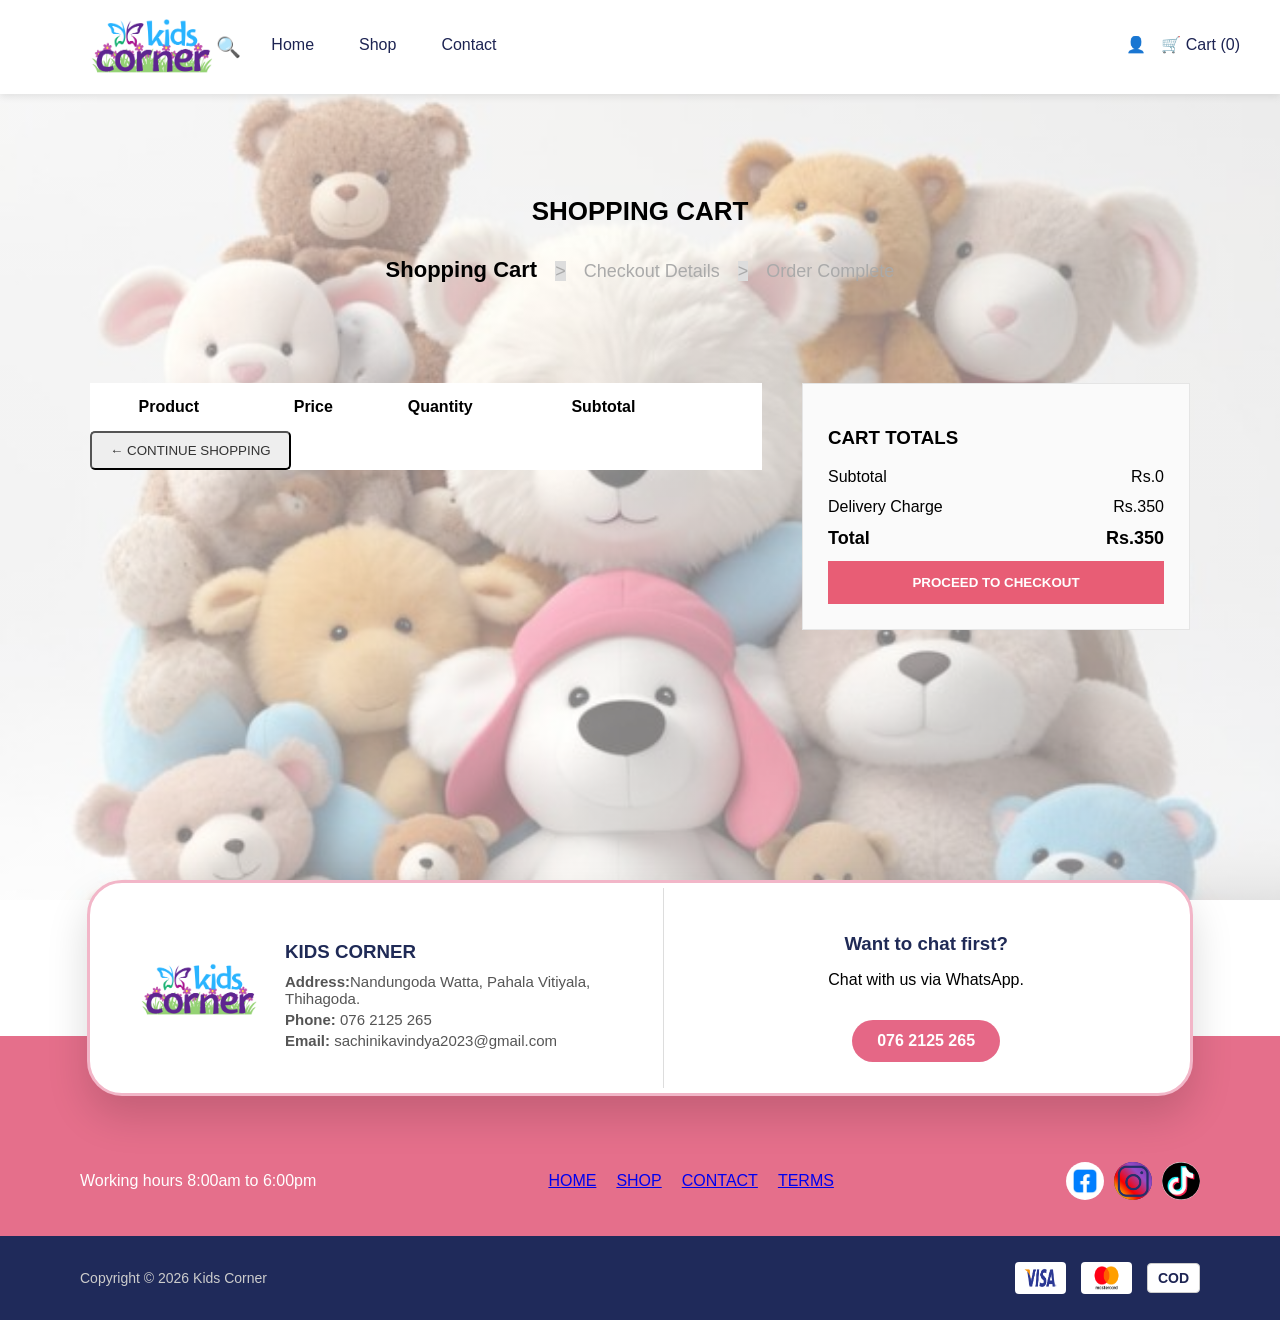
==== frontend/cart.html @ 72a20eba "frontend" ====
<!DOCTYPE html>
<html lang="en">
<head>
    <meta charset="UTF-8">
    <title>Toy Store | Cart</title>
    <link rel="stylesheet" href="cart.css">
</head>
<body class="cart-page">

<!-- HEADER -->
<header class="top-header">
    <div class="logo">
    <img src="images/Blue and Purple Colorful Kids Toy Store Logo.png" alt="Toy Store Logo">
    </div>

    <nav class="navbar">
    <!-- LEFT MENU -->
    <div class="nav-left">

        <!-- SEARCH -->
        <div class="search-container">
            <span class="search-icon">🔍</span>

            <div class="search-box">
                <input type="text" placeholder="Search..." />
                <button>🔍</button>
            </div>
        </div>
        
        <a href="index.html">Home</a>
        <a href="index.html#shop">Shop</a>
        <a href="index.html#contact-card">Contact</a>
    </div>

    <!-- RIGHT MENU -->
    <div class="nav-right">
        <span class="login-btn" onclick="openLogin()">👤</span>
        <span class="cart-btn" onclick="goToCart()">🛒 Cart (<span id="cartCount">0</span>)</span>
    </div>
</nav>

</header>

<!-- LOGIN MODAL -->
<div id="loginModal" class="modal">
    <div class="modal-box">

        <span class="close-btn" onclick="closeLogin()">×</span>

        <div class="modal-content">

            <!-- LOGIN -->
            <div class="login-section">
                <h2>LOGIN</h2>

                <label>Username or email address *</label>
                <input type="email" id="loginEmail" placeholder="Email">

                <label>Password *</label>
                <input type="password" id="loginPassword" placeholder="Password">

                <button class="primary-btn" onclick="loginUser()">LOG IN</button>
                <p id="authMessage"></p>
                
            </div>

            <!-- REGISTER -->
             <div class="register-section">
                <h2>REGISTER</h2>

                <label>Email address *</label>
                <input type="email" id="registerEmail" plaeholder="Email">

                <label>Password *</label>
                <input type="password" id="registerPassword" placeholder="Password">

                <p class="info">
                    A link to set a new password will be sent to your email address.
                </p>

                <p class="info">
                    Your personal data will be used to support your experience throughout this website.
                </p>

                <button class="primary-btn" onclick="registerUser()">REGISTER</button>
            </div>

        </div>
    </div>
</div>
<div class="cart-wrapper">
<!-- CART TITLE -->
<section class="cart-title">
    <h2>SHOPPING CART</h2>
    <div class="checkout-steps">
    <span class="step active">Shopping Cart</span>
    <span class="divider">></span>
    <span class="step">Checkout Details</span>
    <span class="divider">></span>
    <span class="step">Order Complete</span>
</section>

<!-- CART CONTENT -->
<section class="cart-container">

<div class="cart-grid">

<!-- CART TABLE -->
<div class="cart-table">

<table>
<thead>
<tr>
<th></th>
<th>Product</th>
<th>Price</th>
<th>Quantity</th>
<th>Subtotal</th>
<th></th>
</tr>
</thead>

<tbody id="cartItems">
</tbody>

</table>

<div class="cart-buttons">
<button class="continue-btn" onclick="goToShop()">← CONTINUE SHOPPING</button>

</div>

</div>


<!-- CART TOTALS -->
<div class="cart-totals">

<h3>CART TOTALS</h3>

<div class="total-row">
<span>Subtotal</span>
<span>Rs.<span id="cartSubtotal">0</span></span>
</div>

<div class="total-row">
<span>Delivery Charge</span>
<span>Rs.350</span>
</div>

<div class="total-row total">
<span>Total</span>
<span>Rs.<span id="cartTotal">0</span></span>
</div>

<button class="checkout-btn" onclick="goToCheckout()">PROCEED TO CHECKOUT</button>

</div>

</div>
</div>
</section>

<script src="cart.js"></script>
</body>

<footer class="site-footer">

    <div class="contact-card">

    <!-- LEFT SIDE -->
    <div class="contact-left">
        <img src="images/Blue and Purple Colorful Kids Toy Store Logo.png" class="footer-logo">

        <div class="contact-info">
            <h3>KIDS CORNER</h3>
            <p><strong>Address:</strong>Nandungoda Watta, Pahala Vitiyala, Thihagoda.</p>
            <p><strong>Phone:</strong> 076 2125 265</p>
            <p><strong>Email:</strong> sachinikavindya2023@gmail.com</p>
        </div>
    </div>

    <!-- VERTICAL LINE -->
    <div class="divider"></div>

    <!-- RIGHT SIDE -->
    <div class="contact-right">
        <h3>Want to chat first?</h3>
        <p>Chat with us via WhatsApp.</p>

        <a href="https://wa.me/94762125265" class="whatsapp-btn">
            076 2125 265
        </a>
    </div>

</div>


    <!-- PINK SECTION -->
    <div class="footer-middle">
        <span>Working hours 8:00am to 6:00pm</span>

        <ul class="footer-menu">
            <li ><a href="#">HOME</a></li>
            <li><a href="#shop">SHOP</a></li>
            <li><a href="#contact-card">CONTACT</a></li>
            <li><a href="#">TERMS</a></li>
        </ul>

        <div class="social-icons">
            <div><img src="images/fb.jpg" alt="Facebook"></div>
            <div><img src="images/inster.png" alt="Instagram"></div>
            <div><img src="images/tiktok.png" alt="TikTok"></div>
        </div>
    </div>

    <!-- DARK BLUE BAR -->
    <div class="footer-bottom">
        <p>Copyright © 2026 Kids Corner</p>

        <div class="payments">
        <img src="images/visa.png" alt="Visa">
        <img src="images/Mastercard-Logo.png" alt="Mastercard">
        <div class="cod">COD</div>
    </div>

    </div>

</footer>

</html>
---- frontend/cart.css ----
body {
    margin: 0;
    font-family: 'Segoe UI', sans-serif;
    background: #fff;
}

/* HEADER */
.top-header {
    display: flex;
    justify-content: space-between;
    align-items: center;
    padding: 15px 40px;
    background: white;
    box-shadow: 0 2px 8px rgba(0,0,0,0.1);
}

/* NAVBAR */
.navbar {
    display: flex;
    justify-content: space-between;
    align-items: center;
    width: 100%;
}
.logo img {
    height: 60px;
    object-fit: contain;
    margin-left: 50px;
}


nav a {
    margin: 0 15px;
    text-decoration: none;
    color: #222;
    font-weight: 600;
}

nav a.active {
    border-bottom: 2px solid #ff6f91;
}

/* LEFT & RIGHT */
.nav-left,
.nav-right {
    display: flex;
    gap: 15px;
    align-items: center;
}

/* LINKS */
.nav-left a,
.login-btn,
.cart-btn {
    position: relative;
    text-decoration: none;
    color: #1d2453;
    font-weight: 500;
    cursor: pointer;
    padding-bottom: 5px;
}

/* UNDERLINE EFFECT */
.nav-left a::after,
.login-btn::after,
.cart-btn::after {
    content: "";
    position: absolute;
    left: 0;
    bottom: 0;
    width: 0%;
    height: 3px;
    color: #1d2453;
    background-color: #1d2453;
    transition: width 0.3s ease;
}

/* HOVER */
.nav-left a:hover::after,
.login-btn:hover::after,
.cart-btn:hover::after {
    width: 100%;
}

/* SEARCH */
.search-container {
    position: relative;
}

.search-icon {
    font-size: 20px;
    cursor: pointer;
}

/* SEARCH POPUP */
.search-box {
    position: absolute;
    top: 35px;
    left: -50px;
    background: #fff;
    padding: 15px;
    box-shadow: 0 10px 25px rgba(0,0,0,0.15);
    display: flex;
    gap: 10px;
    opacity: 0;
    visibility: hidden;
    transform: translateY(-10px);
    transition: 0.3s ease;
    z-index: 99;
}

.search-box input {
    padding: 10px;
    border: 1px solid #ddd;
    width: 180px;
}

.search-box button {
    background: #e56786;
    color: white;
    border: none;
    padding: 10px 15px;
    cursor: pointer;
}

/* HOVER EFFECT */
.search-container:hover .search-box {
    opacity: 1;
    visibility: visible;
    transform: translateY(0);
}

/* BACKGROUND */
.modal {
    position: fixed;
    inset: 0;
    background: rgba(0,0,0,0.55);
    display: flex;
    align-items: center;
    justify-content: center;
    opacity: 0;
    visibility: hidden;
    transition: opacity 0.4s ease;
    z-index: 1000;
}

/* SHOW MODAL */
.modal.active {
    opacity: 1;
    visibility: visible;
}

/* MODAL BOX */
.modal-box {
    background: #fff;
    width: 850px;
    max-width: 95%;
    border-radius: 6px;
    padding: 35px;
    transform: scale(0.85);
    transition: transform 0.4s ease;
    position: relative;
}

/* ZOOM EFFECT */
.modal.active .modal-box {
    transform: scale(1);
}

/* CLOSE BUTTON */
.close-btn {
    position: absolute;
    top: 15px;
    right: 20px;
    font-size: 26px;
    cursor: pointer;
    color: #444;
}

/* GRID */
.modal-content {
    display: grid;
    grid-template-columns: 1fr 1fr;
    gap: 45px;
}

/* HEADINGS */
.modal h2 {
    color: #1d2453;
    margin-bottom: 15px;
}

/* INPUTS */
.modal label {
    font-size: 14px;
    margin-top: 12px;
    display: block;
}

.modal input {
    width: 100%;
    padding: 10px;
    margin-top: 5px;
    border: 1px solid #ddd;
    border-radius: 4px;
}

/* BUTTON */
.primary-btn {
    background: #1d2453;
    color: #fff;
    padding: 11px;
    width: 160px;
    border: none;
    margin-top: 18px;
    cursor: pointer;
    border-radius: 3px;
}

.primary-btn:hover {
    background: #131a45;
}

.lost {
    display: block;
    margin-top: 10px;
    font-size: 14px;
}

.info {
    font-size: 14px;
    color: #777;
    margin-top: 10px;
}


/* CART TITLE */
.cart-title {
    text-align: center;
    padding: 30px;
}

.cart-title h2 {
    font-size: 26px;
}

.checkout-steps{
text-align:center;
margin:30px 0;
font-size:18px;
font-weight:500;
}

.step{
color:#aaa;   /* ash color */
margin:0 5px;
}

.step.active{
color:#000;   /* black */
font-size:22px;
font-weight:bold;
}

.divider{
color:#aaa;
margin:0 8px;
}

/* MAIN CART AREA */
.cart-page{
background-image:
linear-gradient(rgba(255, 255, 255, 0.5), rgba(255,255,255,0.5)),
url("images/Cart Background.jpg");

background-size:cover;
background-position:center;
background-attachment:fixed;
min-height:100vh;
}
.cart-wrapper{
max-width:1200px;
margin:auto;
padding:50px 20px;
}

.cart-container{
max-width:1100px;
margin:auto;
padding:40px 20px;
}

/* TWO COLUMN LAYOUT */

.cart-grid{
display:flex;
justify-content:center;
gap:40px;
align-items:flex-start;
}

/* TABLE SECTION */

.cart-table{
flex:2;
background:white;
}

/* CART TOTAL BOX */

.cart-totals{
flex:1;
border:1px solid #e5e5e5;
padding:25px;
background:#fafafa;
}

/* PRODUCT IMAGE */

.product-info{
display:flex;
align-items:center;
gap:15px;
}

.cart-img{
width:70px;
height:70px;
object-fit:cover;
border-radius:5px;
}

/* REMOVE BUTTON */

.remove-btn{
border:none;
background:none;
font-size:18px;
cursor:pointer;
color:#999;
}

/* TABLE STYLE */

table{
width:100%;
border-collapse:collapse;
}

th{
text-align:left;
font-weight:600;
padding:15px 10px;
}

td{
padding:15px 10px;
border-bottom:1px solid #eee;
}

/* QUANTITY INPUT */

input[type="number"]{
width:60px;
padding:6px;
text-align:center;
}

/* CART TOTALS */

.total-row{
display:flex;
justify-content:space-between;
margin:12px 0;
}

.total{
font-weight:bold;
font-size:18px;
}

.continue-btn{
display:inline-block;
padding:10px 18px;
background:#eee;
color:#333;
border-radius:5px;
text-decoration:none;
transition:0.3s;
}

.continue-btn:hover{
background:#09036f;
color:white;
}
/* CHECKOUT BUTTON */

.checkout-btn{
width:100%;
padding:14px;
background:#e85d75;
color:white;
border:none;
font-weight:bold;
cursor:pointer;
transition:0.3s;
}

.checkout-btn:hover{
background:#c94a60;
transform:scale(1.03);
}

.site-footer {
    margin-top: 100px;
    font-family: 'Segoe UI', sans-serif;
}

.contact-card {
    background: #ffffff;
    max-width: 1000px;
    height:130px;
    margin: auto;
    padding: 40px 50px;
    border-radius: 35px;
    border: 3px solid #f2b6c8;

    display: flex;
    align-items: center;
    gap: 40px;

    box-shadow: 0 20px 40px rgba(0,0,0,0.15);
    position: relative;
    top: 60px;
    z-index: 2;
}

/* LEFT SIDE */
.contact-left {
    display: flex;
    align-items: center;
    gap: 25px;
    width: 50%;
}

.footer-logo {
    width: 120px;
}

/* TEXT BESIDE LOGO */
.contact-info h3 {
    margin-bottom: 10px;
    color: #1f2a56;
}

.contact-info p {
    margin: 4px 0;
    color: #555;
    font-size: 15px;
}

/* VERTICAL DIVIDER */
.divider {
    width: 1px;
    height: 120px;
    background: #ddd;
}

/* RIGHT SIDE */
.contact-right {
    width: 40%;
    text-align: center;
}

.contact-right h3 {
    color: #1f2a56;
    margin-bottom: 10px;
}

.whatsapp-btn {
    display: inline-block;
    margin-top: 15px;
    padding: 12px 25px;
    background: #e56786;
    color: white;
    border-radius: 30px;
    text-decoration: none;
    font-weight: bold;
}

/* 📱 RESPONSIVE */
@media (max-width: 900px) {
    .contact-card {
        flex-direction: column;
        text-align: center;
    }

    .contact-left {
        flex-direction: column;
    }

    .divider {
        width: 80%;
        height: 1px;
        margin: 20px 0;
    }
}


/* PINK AREA */
.footer-middle {
    background: #e56f8b;
    color: white;
    padding: 120px 80px 30px;
    display: flex;
    justify-content: space-between;
    align-items: center;
}

.footer-menu {
    list-style: none;
    display: flex;
    gap: 20px;
    padding: 0;
}

.footer-menu li {
    cursor: pointer;
}

.social-icons {
    display: flex;
    gap: 10px;
}

.social-icons img {
    background: #23306a;
    width: 38px;
    height: 38px;
    border-radius: 50%;
    display: flex;
    align-items: center;
    justify-content: center;
}

/* DARK BLUE */
.footer-bottom {
    background: #1f2a5a;
    color: #ccc;
    padding: 20px 80px;
    display: flex;
    justify-content: space-between;
    font-size: 14px;
}

/* PAYMENT ICONS */
.payments {
    display: flex;
    align-items: center;
    gap: 15px;
}

.payments img {
    height: 24px;
    width: 35px;
    background: white;
    padding: 4px 8px;
    border-radius: 4px;
}

/* COD BOX */
.cod {
    background: white;
    color: #1d2453;
    font-weight: bold;
    font-size: 14px;
    padding: 6px 10px;
    border-radius: 4px;
    border: 1px solid #ccc;
}

/* Vertical Line */
.divider {
    width: 1px;
    height: 200px;
    background: #ddd;
}

.contact-left {
    width: 50%;
}

.contact-right {
    width: 45%;
    text-align: center;
}

/* RESPONSIVE */
@media (max-width: 900px) {
    .payments {
        justify-content: center;
        flex-wrap: wrap;
        gap: 12px;
    }
}

/* ===============================
   MOBILE VIEW
================================ */
@media (max-width: 600px) {
    .payments {
        width: 100%;
        justify-content: center;
        gap: 10px;
        margin-top: 12px;
    }
}

@media (max-width: 900px) {
    .contact-card {
        flex-direction: column;
        text-align: center;
    }

    .contact-left,
    .contact-right {
        width: 100%;
    }

    .footer-middle {
        flex-direction: column;
        gap: 20px;
        text-align: center;
    }

    .footer-menu {
        flex-wrap: wrap;
        justify-content: center;
    }

    .footer-bottom {
        flex-direction: column;
        gap: 10px;
        text-align: center;
    }
}
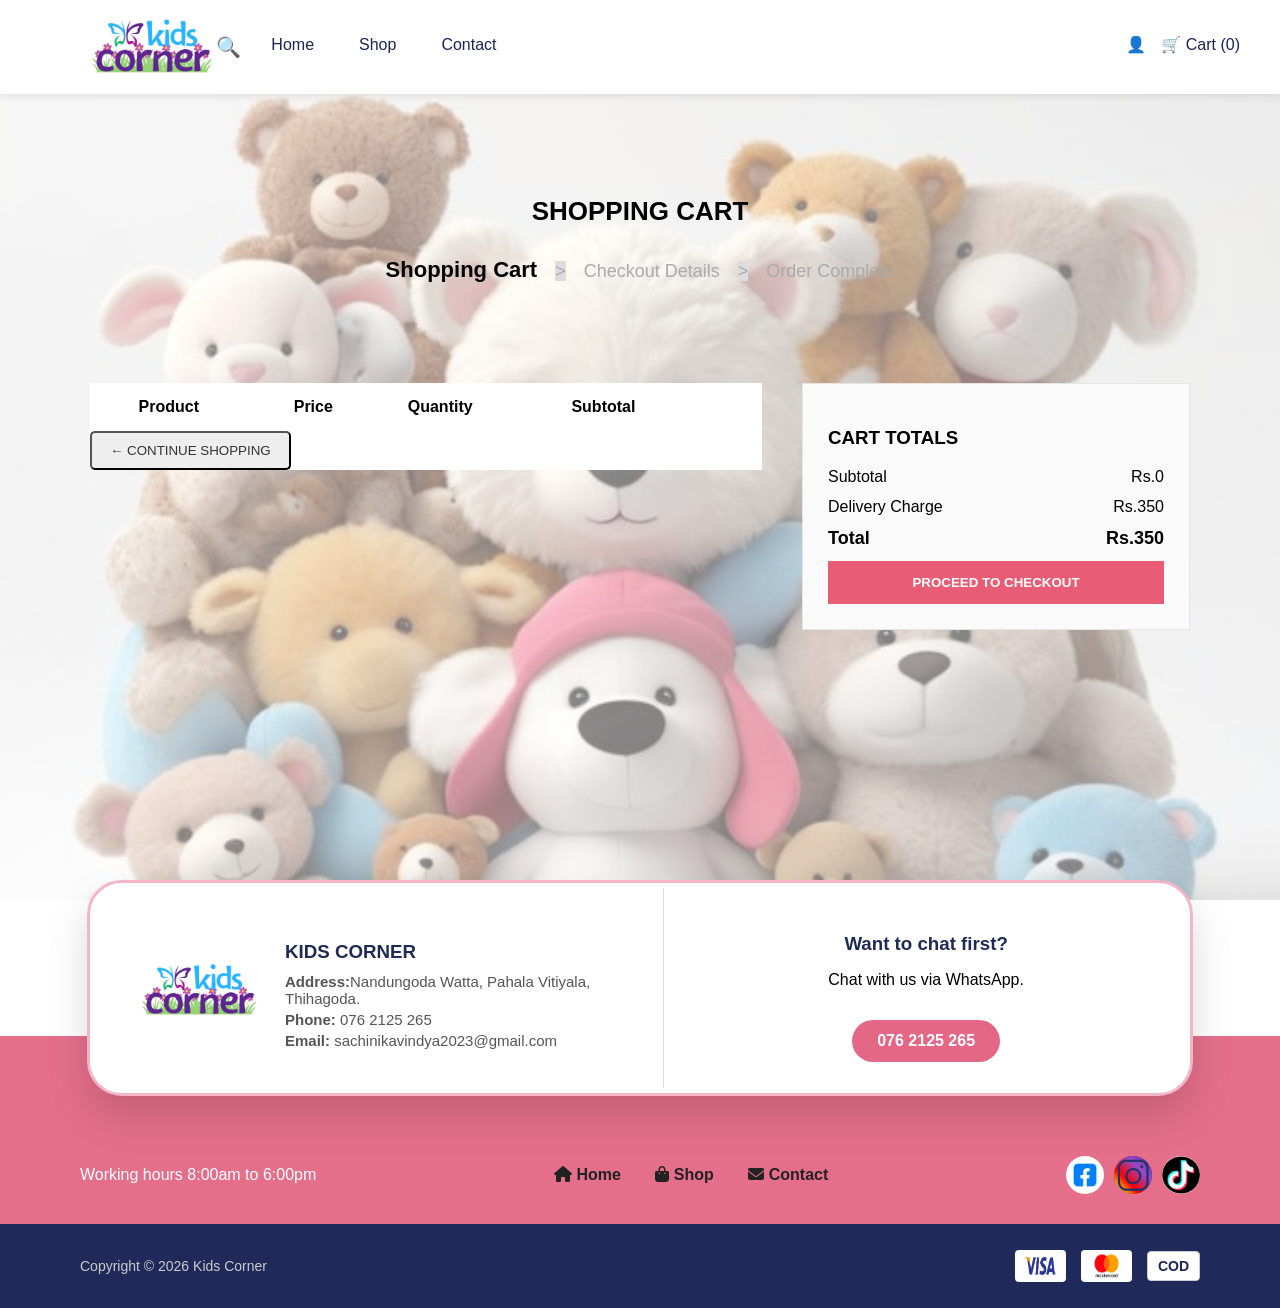
==== commit a7b68161: "Update cart.html Added Font Awesome stylesheet for icons and updated footer navigation with icons." ====
--- a/frontend/cart.html
+++ b/frontend/cart.html
@@ -4,6 +4,7 @@
     <meta charset="UTF-8">
     <title>Toy Store | Cart</title>
     <link rel="stylesheet" href="cart.css">
+    <link rel="stylesheet" href="https://cdnjs.cloudflare.com/ajax/libs/font-awesome/6.5.0/css/all.min.css">
 </head>
 <body class="cart-page">
 
@@ -200,20 +201,19 @@
     <div class="footer-middle">
         <span>Working hours 8:00am to 6:00pm</span>
 
-        <ul class="footer-menu">
-            <li ><a href="#">HOME</a></li>
-            <li><a href="#shop">SHOP</a></li>
-            <li><a href="#contact-card">CONTACT</a></li>
-            <li><a href="#">TERMS</a></li>
-        </ul>
-
+        <nav class="menu">
+        <a href="index.html"><i class="fa-solid fa-house"></i> Home</a>
+        <a href="index.html#shop"><i class="fa-solid fa-bag-shopping"></i> Shop</a>
+        <a href="index.html#contact-card"><i class="fa-solid fa-envelope"></i> Contact</a>
+        
+        </nav>
+        
         <div class="social-icons">
             <div><img src="images/fb.jpg" alt="Facebook"></div>
             <div><img src="images/inster.png" alt="Instagram"></div>
             <div><img src="images/tiktok.png" alt="TikTok"></div>
         </div>
     </div>
-
     <!-- DARK BLUE BAR -->
     <div class="footer-bottom">
         <p>Copyright © 2026 Kids Corner</p>
@@ -229,3 +229,4 @@
 </footer>
 
 </html>
+
